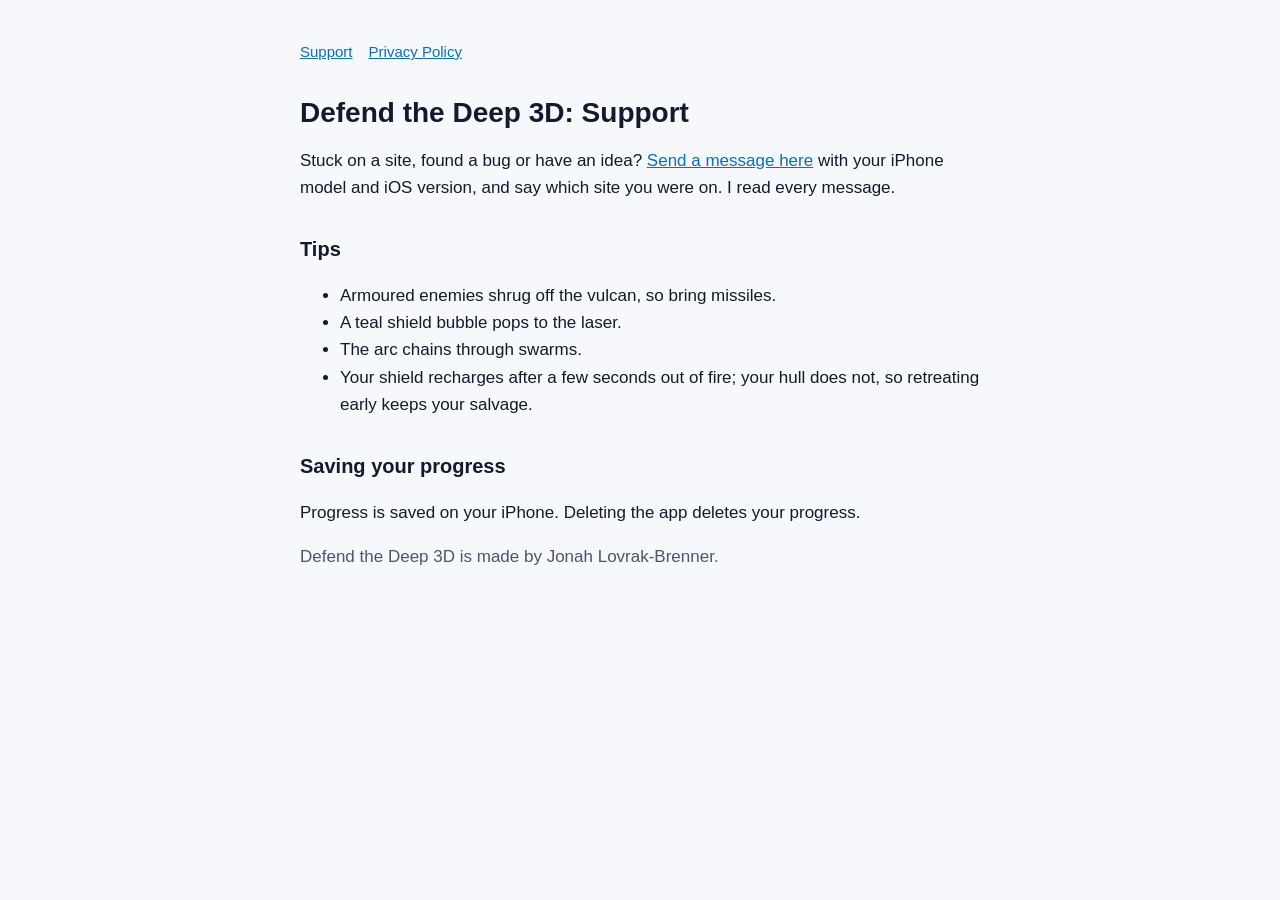
==== index.html @ 40187f90 "Add privacy policy and support pages for Defend the Deep 3D Co-Authored-By: Claude Opus 5.5 (1M cont" ====
<!doctype html>
<html lang="en">
<head>
<meta charset="utf-8">
<meta name="viewport" content="width=device-width, initial-scale=1">
<title>Defend the Deep 3D Support</title>
<link rel="stylesheet" href="style.css">
</head>
<body>
<main>
<nav><a href="./">Support</a><a href="privacy/">Privacy Policy</a></nav>
<h1>Defend the Deep 3D: Support</h1>
<p>Stuck on a site, found a bug or have an idea? <a href="https://github.com/ijonahperson/defend-the-deep-site/issues/new">Send a message here</a> with your iPhone model and iOS version, and say which site you were on. I read every message.</p>
<h2>Tips</h2>
<ul>
<li>Armoured enemies shrug off the vulcan, so bring missiles.</li>
<li>A teal shield bubble pops to the laser.</li>
<li>The arc chains through swarms.</li>
<li>Your shield recharges after a few seconds out of fire; your hull does not, so retreating early keeps your salvage.</li>
</ul>
<h2>Saving your progress</h2>
<p>Progress is saved on your iPhone. Deleting the app deletes your progress.</p>
<p class="muted">Defend the Deep 3D is made by Jonah Lovrak-Brenner.</p>
</main>
</body>
</html>
---- style.css ----
:root{color-scheme:light dark;--bg:#0b1020;--fg:#e8ecf6;--muted:#9aa4bd;--accent:#5cc8ff}
@media (prefers-color-scheme: light){:root{--bg:#f6f8fc;--fg:#141a2b;--muted:#4c556b;--accent:#0a6fb3}}
body{margin:0;background:var(--bg);color:var(--fg);font:17px/1.6 -apple-system,BlinkMacSystemFont,"Segoe UI",sans-serif}
main{max-width:680px;margin:0 auto;padding:40px 16px 64px}
h1{font-size:28px;line-height:1.2;margin:0 0 8px}h2{font-size:20px;margin:32px 0 8px}
p,li{color:var(--fg)}.muted{color:var(--muted)}a{color:var(--accent)}
nav{margin-bottom:32px;font-size:15px}nav a{margin-right:16px}
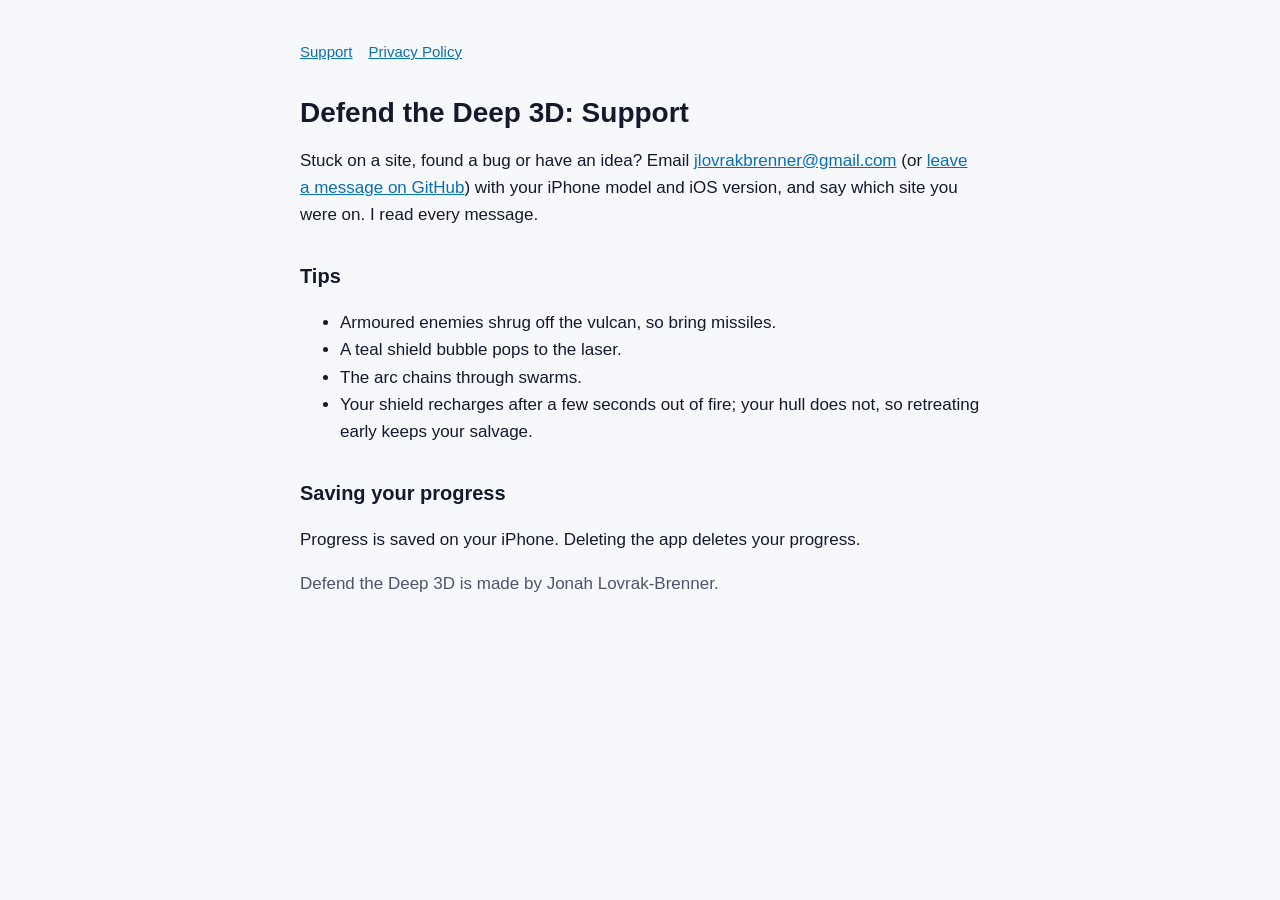
==== commit 7937ce7f: "Add the support email to the support and privacy pages Co-Authored-By: Claude Opus 5.5 <noreply@anth" ====
--- a/index.html
+++ b/index.html
@@ -10,7 +10,7 @@
 <main>
 <nav><a href="./">Support</a><a href="privacy/">Privacy Policy</a></nav>
 <h1>Defend the Deep 3D: Support</h1>
-<p>Stuck on a site, found a bug or have an idea? <a href="https://github.com/ijonahperson/defend-the-deep-site/issues/new">Send a message here</a> with your iPhone model and iOS version, and say which site you were on. I read every message.</p>
+<p>Stuck on a site, found a bug or have an idea? Email <a href="mailto:jlovrakbrenner@gmail.com">jlovrakbrenner@gmail.com</a> (or <a href="https://github.com/ijonahperson/defend-the-deep-site/issues/new">leave a message on GitHub</a>) with your iPhone model and iOS version, and say which site you were on. I read every message.</p>
 <h2>Tips</h2>
 <ul>
 <li>Armoured enemies shrug off the vulcan, so bring missiles.</li>
